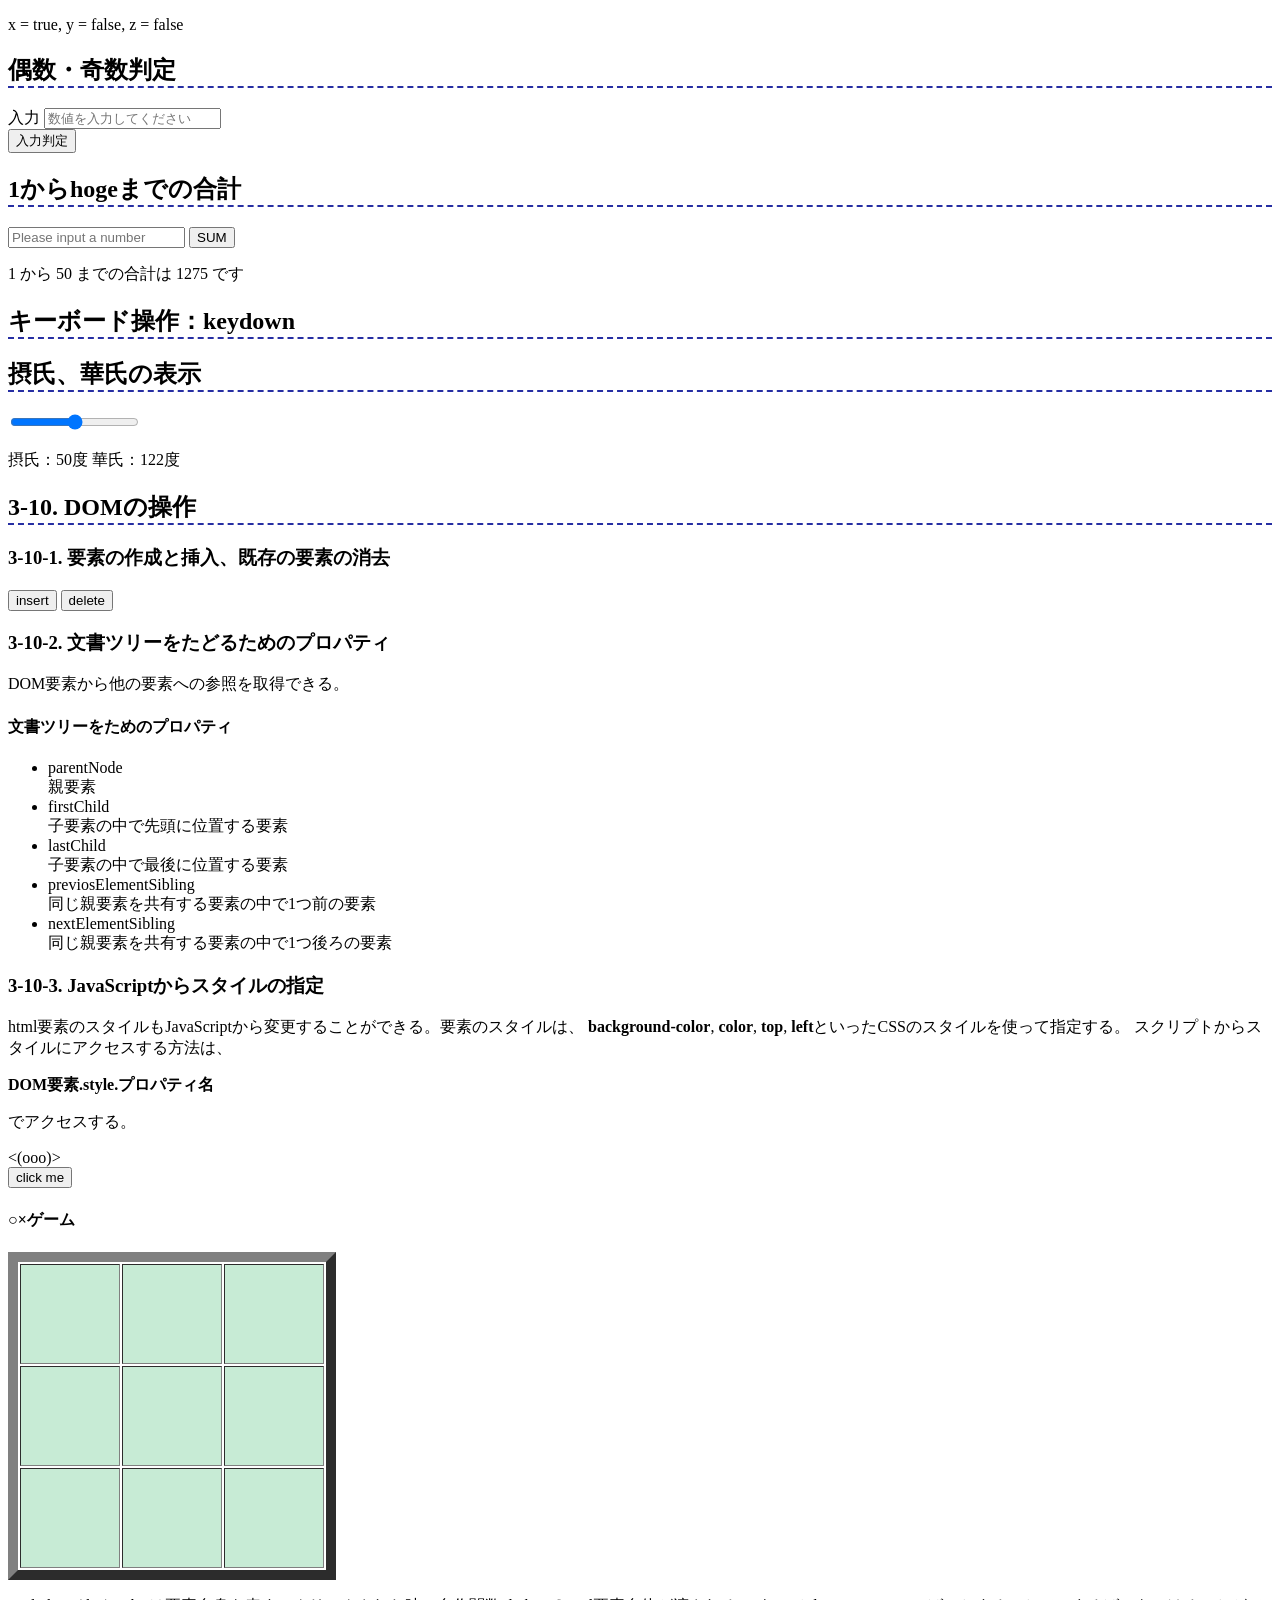
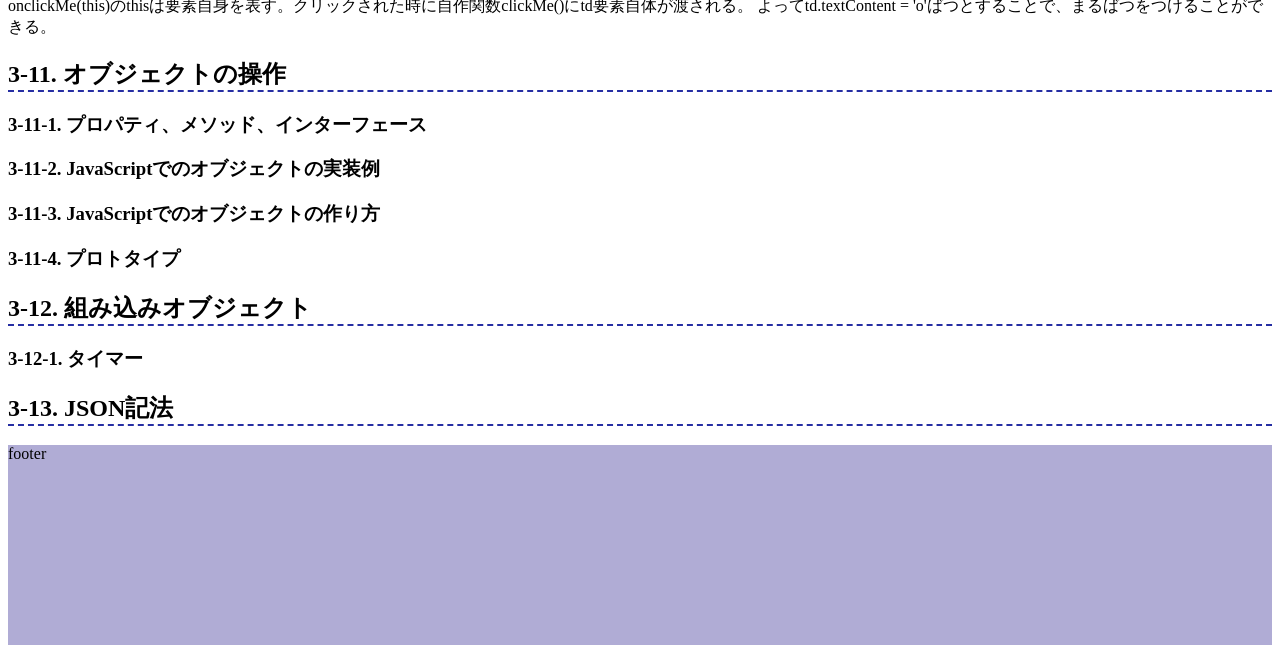
==== index.html @ eeb54aa1 "second commit" ====
<!DOCTYPE html>
<html>
    <head>
        <meta charset="utf-8">
        <title></title>
        <link rel="stylesheet" type="text/css" href="css/intro_js.css">
        <script defer src="scripts/intro_js.js" charset="utf-8"></script>
    </head>
    <body onload="init(); sum(); convert();">
        <!-- info -->
        <p id="info"></p>

        <!-- 入力された文字が数字かどうか判定 -->
        <div class="check">
            <h2>偶数・奇数判定</h2>
            <label>
                入力
                <input type="text" id="number" placeholder="数値を入力してください" /><br />
            </label>
            <button onclick="checkEven()">入力判定</button>
            <p id="judge"></p>
        </div>
        <!-- sum -->
        <div class="for-loop">
            <h2>1からhogeまでの合計</h2>
            <label>
                <input type="text" id="num" placeholder="Please input a number">
                <button type="button" onclick="sum()">SUM</button>
            </label>
            <p id="sum"></p>
        </div>
        <!-- switch -->
        <div class="switch">
            <h2>キーボード操作：keydown</h2>
            <p id="key"></p>
        </div>
        <!-- C to F -->
        <div class="c-to-f">
            <h2>摂氏、華氏の表示</h2>
            <input id="celsius" type="range" min="0" max="100" onchange="convert()" />
            <p id="result"></p>
        </div>
        <!-- manipulation of DOM(Document Object Model) -->
        <div class="dom">
            <h2>3-10. DOMの操作</h2>
            <h3>3-10-1. 要素の作成と挿入、既存の要素の消去</h3>
            <button type="button" onclick="insertItem()">insert</button>
            <button type="button" onclick="removeItem()">delete</button><br />
            <ol id="list">
                <!-- insert or delete here -->
            </ol>

            <h3>3-10-2. 文書ツリーをたどるためのプロパティ</h3>
            DOM要素から他の要素への参照を取得できる。
            <h4>文書ツリーをためのプロパティ</h4>
            <ul id="prop">
                <li>parentNode</li>
                親要素
                <li>firstChild</li>
                子要素の中で先頭に位置する要素
                <li>lastChild</li>
                子要素の中で最後に位置する要素
                <li>previosElementSibling</li>
                同じ親要素を共有する要素の中で1つ前の要素
                <li>nextElementSibling</li>
                同じ親要素を共有する要素の中で1つ後ろの要素
            </ul>

            <h3>3-10-3. JavaScriptからスタイルの指定</h3>
            <p>
                html要素のスタイルもJavaScriptから変更することができる。要素のスタイルは、
                <b>background-color</b>, <b>color</b>, <b>top</b>, <b>left</b>といったCSSのスタイルを使って指定する。
                スクリプトからスタイルにアクセスする方法は、 <br />
                <p><b>DOM要素.style.プロパティ名</b></p>
                でアクセスする。
            </p>
            <div id="ufo">
                <(ooo)>
            </div>
            <button type="button" onclick="changeColor()">click me</button>
            <h4 id="maru_batsu"><b>○×ゲーム</b></h4>
            <p>
                onclickMe(this)のthisは要素自身を表す。クリックされた時に自作関数clickMe()にtd要素自体が渡される。
                よってtd.textContent = 'o'ばつとすることで、まるばつをつけることができる。
            </p>
        </div>

        <!-- 3-11 -->
        <div class="object">
            <h2>3-11. オブジェクトの操作</h2>
            <h3>3-11-1. プロパティ、メソッド、インターフェース</h3>
            <h3>3-11-2. JavaScriptでのオブジェクトの実装例</h3>
            <h3>3-11-3. JavaScriptでのオブジェクトの作り方</h3>
            <h3>3-11-4. プロトタイプ</h3>
        </div>

        <!-- 3-12 -->
        <div class="buildin-object">
            <h2>3-12. 組み込みオブジェクト</h2>
            <h3>3-12-1. タイマー</h3>
            
        </div>

        <!-- 3-13 -->
        <div class="json">
            <h2>3-13. JSON記法</h2>

        </div>

        <footer>
            <p>footer</p>
        </footer>
    </body>
</html>
---- css/intro_js.css ----
* {
    box-sizing: border-box;
}

h2 {
    border-bottom: 2px dashed rgb(38, 46, 163);
}

.cell {
    width: 100px;
    height: 100px;
    background-color: rgba(69, 190, 118, 0.3);
    font-size: 50px;
    text-align: center;
}

footer {
    background-color: rgba(99, 91, 172, 0.5);
    width: 100%;
    height: 200px;
}
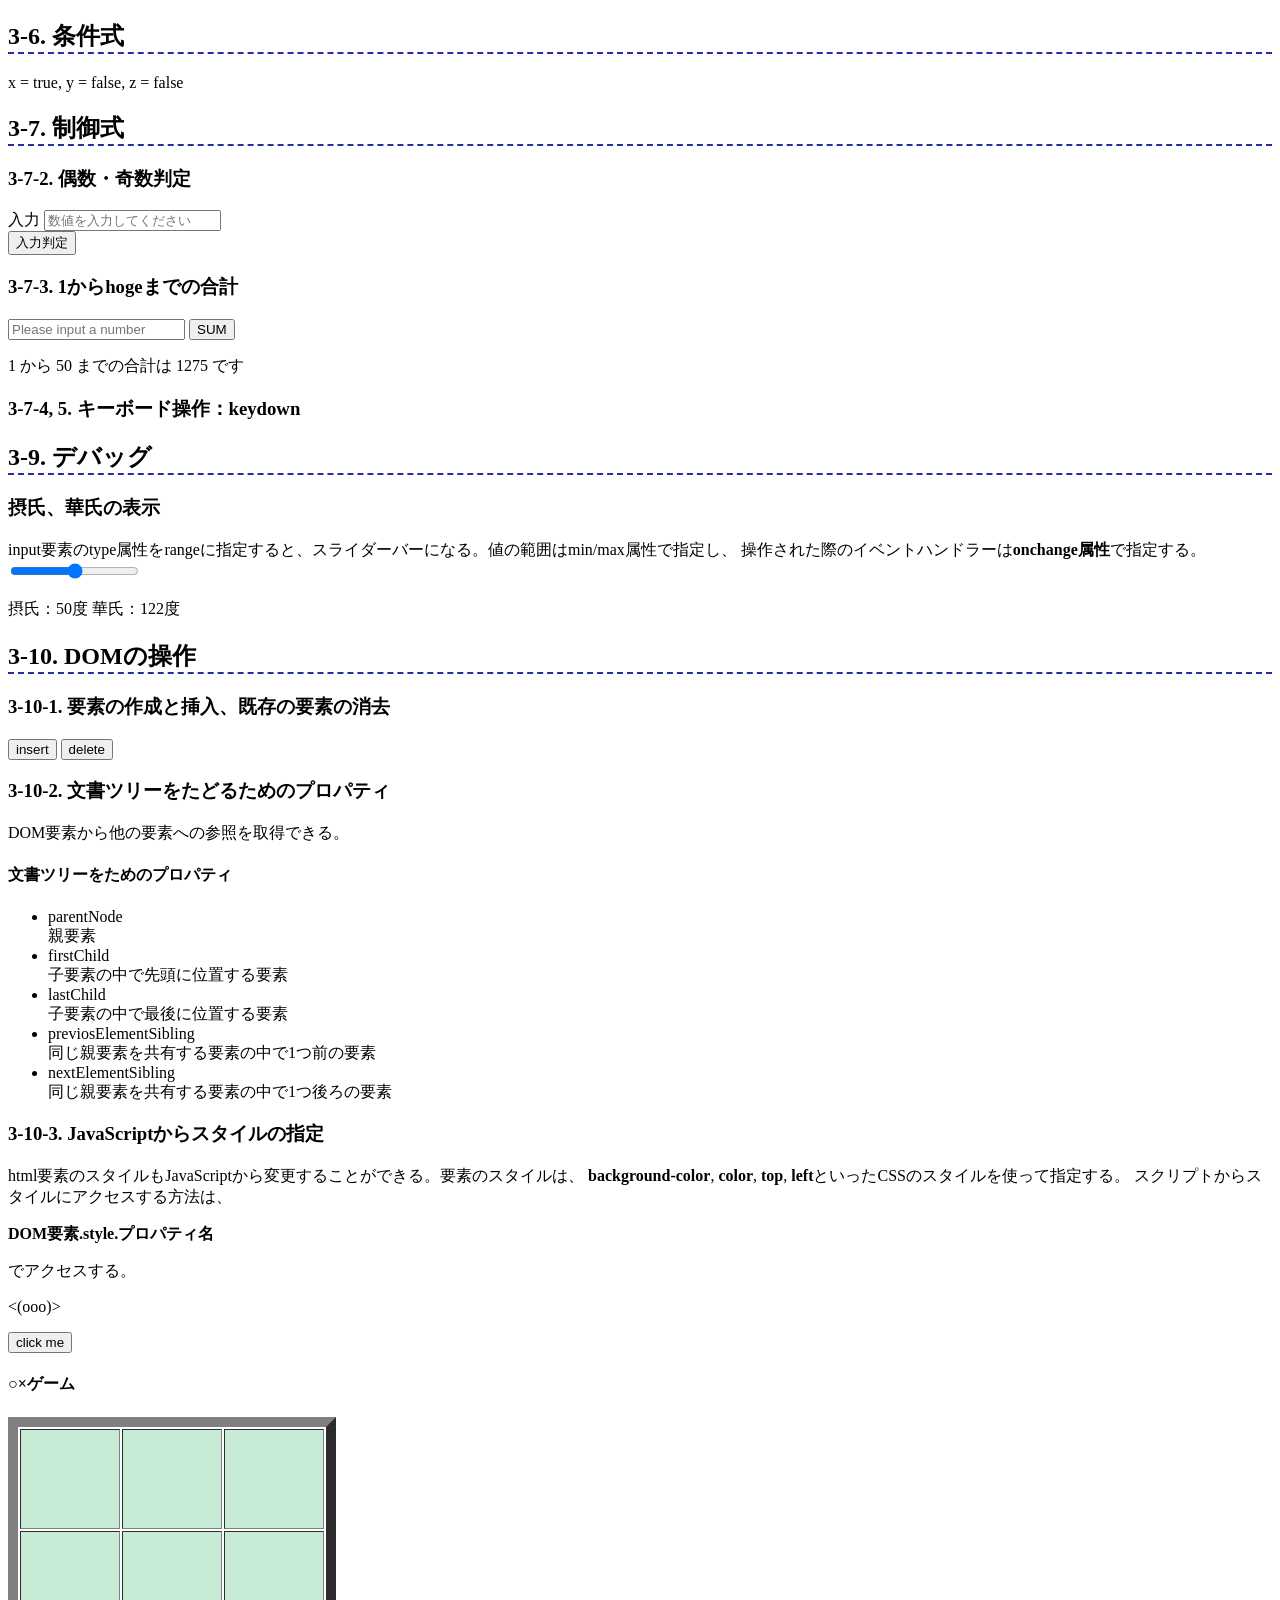
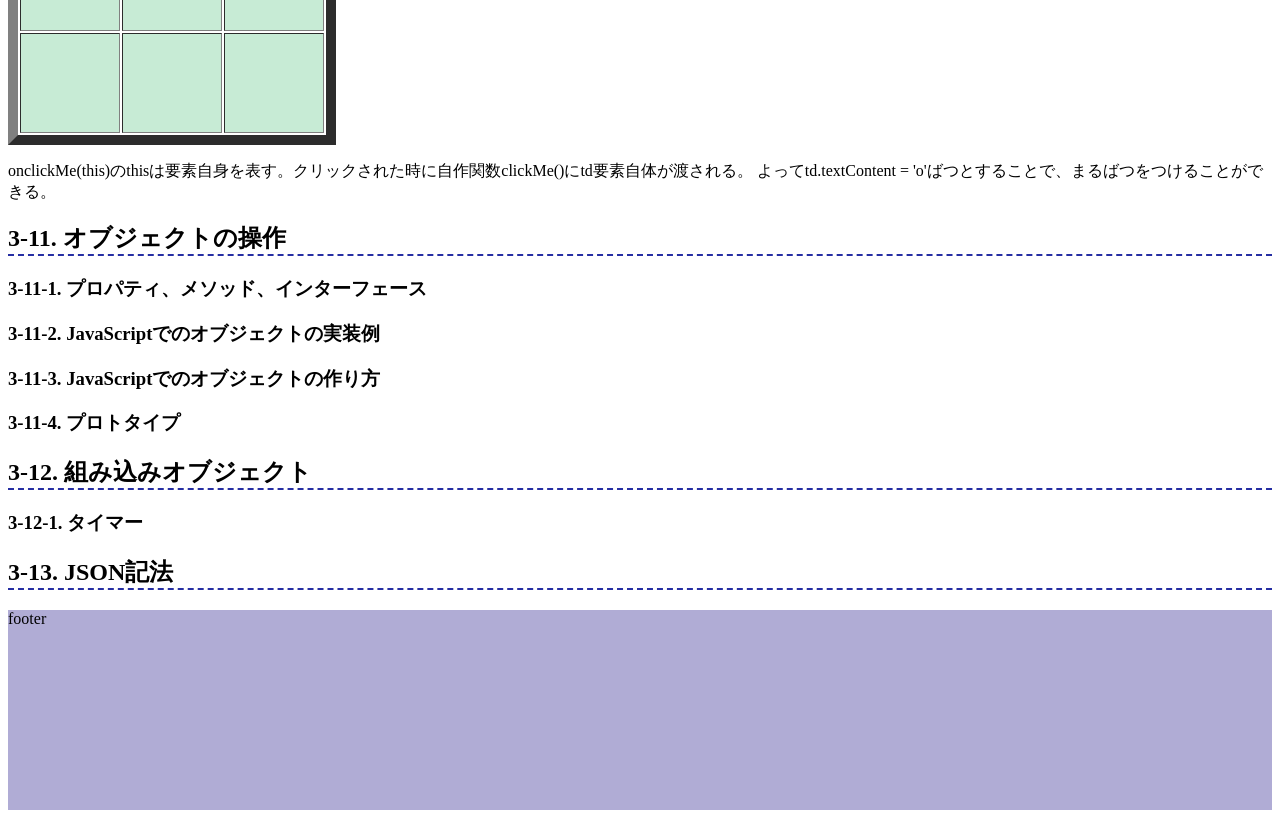
==== commit fef305d6: "on gh-pages branch, modify index.html" ====
--- a/index.html
+++ b/index.html
@@ -7,98 +7,131 @@
         <script defer src="scripts/intro_js.js" charset="utf-8"></script>
     </head>
     <body onload="init(); sum(); convert();">
-        <!-- info -->
-        <p id="info"></p>
+        <div class="3-6">
+            <h2>3-6. 条件式</h2>
+            <!-- info -->
+            <p id="info"></p>
+        </div>
 
-        <!-- 入力された文字が数字かどうか判定 -->
-        <div class="check">
-            <h2>偶数・奇数判定</h2>
-            <label>
-                入力
-                <input type="text" id="number" placeholder="数値を入力してください" /><br />
-            </label>
-            <button onclick="checkEven()">入力判定</button>
-            <p id="judge"></p>
+        <div class="3-7">
+            <h2>3-7. 制御式</h2>
+            <!-- guuki judge -->
+            <!-- 入力された文字が数字かどうか判定 -->
+            <div class="guuki">
+                <h3>3-7-2. 偶数・奇数判定</h3>
+                <label>
+                    入力
+                    <input type="text" id="number" placeholder="数値を入力してください" /><br />
+                </label>
+                <button onclick="checkEven()">入力判定</button>
+                <p id="judge"></p>
+            </div>
+            <!-- sum -->
+            <div class="for-loop">
+                <h3>3-7-3. 1からhogeまでの合計</h3>
+                <label>
+                    <input type="text" id="num" placeholder="Please input a number">
+                    <button type="button" onclick="sum()">SUM</button>
+                </label>
+                <p id="sum"></p>
+            </div>
+            <!-- switch -->
+            <div class="switch">
+                <h3>3-7-4, 5. キーボード操作：keydown</h3>
+                <p id="key"></p>
+            </div>
         </div>
-        <!-- sum -->
-        <div class="for-loop">
-            <h2>1からhogeまでの合計</h2>
-            <label>
-                <input type="text" id="num" placeholder="Please input a number">
-                <button type="button" onclick="sum()">SUM</button>
-            </label>
-            <p id="sum"></p>
+
+        <div class="3-9">
+            <h2>3-9. デバッグ</h2>
+            <div class="debug">
+                <!-- C to F -->
+                <h3>摂氏、華氏の表示</h3>
+                input要素のtype属性をrangeに指定すると、スライダーバーになる。値の範囲はmin/max属性で指定し、
+                操作された際のイベントハンドラーは<b>onchange属性</b>で指定する。
+                <input id="celsius" type="range" min="0" max="100" onchange="convert()" />
+                <p id="result"></p>
+            </div>
         </div>
-        <!-- switch -->
-        <div class="switch">
-            <h2>キーボード操作：keydown</h2>
-            <p id="key"></p>
-        </div>
-        <!-- C to F -->
-        <div class="c-to-f">
-            <h2>摂氏、華氏の表示</h2>
-            <input id="celsius" type="range" min="0" max="100" onchange="convert()" />
-            <p id="result"></p>
-        </div>
+
         <!-- manipulation of DOM(Document Object Model) -->
-        <div class="dom">
+        <div class="3-10">
             <h2>3-10. DOMの操作</h2>
-            <h3>3-10-1. 要素の作成と挿入、既存の要素の消去</h3>
-            <button type="button" onclick="insertItem()">insert</button>
-            <button type="button" onclick="removeItem()">delete</button><br />
-            <ol id="list">
-                <!-- insert or delete here -->
-            </ol>
-
-            <h3>3-10-2. 文書ツリーをたどるためのプロパティ</h3>
-            DOM要素から他の要素への参照を取得できる。
-            <h4>文書ツリーをためのプロパティ</h4>
-            <ul id="prop">
-                <li>parentNode</li>
-                親要素
-                <li>firstChild</li>
-                子要素の中で先頭に位置する要素
-                <li>lastChild</li>
-                子要素の中で最後に位置する要素
-                <li>previosElementSibling</li>
-                同じ親要素を共有する要素の中で1つ前の要素
-                <li>nextElementSibling</li>
-                同じ親要素を共有する要素の中で1つ後ろの要素
-            </ul>
-
-            <h3>3-10-3. JavaScriptからスタイルの指定</h3>
-            <p>
-                html要素のスタイルもJavaScriptから変更することができる。要素のスタイルは、
-                <b>background-color</b>, <b>color</b>, <b>top</b>, <b>left</b>といったCSSのスタイルを使って指定する。
-                スクリプトからスタイルにアクセスする方法は、 <br />
-                <p><b>DOM要素.style.プロパティ名</b></p>
-                でアクセスする。
-            </p>
-            <div id="ufo">
-                <(ooo)>
+            <!-- insert&delete items -->
+            <div class="insert-delete">
+                <h3>3-10-1. 要素の作成と挿入、既存の要素の消去</h3>
+                <button type="button" onclick="insertItem()">insert</button>
+                <button type="button" onclick="removeItem()">delete</button><br />
+                <ol id="list">
+                    <!-- insert or delete here -->
+                </ol>
             </div>
-            <button type="button" onclick="changeColor()">click me</button>
-            <h4 id="maru_batsu"><b>○×ゲーム</b></h4>
-            <p>
-                onclickMe(this)のthisは要素自身を表す。クリックされた時に自作関数clickMe()にtd要素自体が渡される。
-                よってtd.textContent = 'o'ばつとすることで、まるばつをつけることができる。
-            </p>
+            <!-- 文書ツリーをたどる -->
+            <div class="document-tree">
+                <h3>3-10-2. 文書ツリーをたどるためのプロパティ</h3>
+                DOM要素から他の要素への参照を取得できる。
+                <h4>文書ツリーをためのプロパティ</h4>
+                <ul id="prop">
+                    <li>parentNode</li>
+                    親要素
+                    <li>firstChild</li>
+                    子要素の中で先頭に位置する要素
+                    <li>lastChild</li>
+                    子要素の中で最後に位置する要素
+                    <li>previosElementSibling</li>
+                    同じ親要素を共有する要素の中で1つ前の要素
+                    <li>nextElementSibling</li>
+                    同じ親要素を共有する要素の中で1つ後ろの要素
+                </ul>
+            </div>
+            <!-- style configuration by JavaScript -->
+            <div class="style-set-js">
+                <h3>3-10-3. JavaScriptからスタイルの指定</h3>
+                <p>
+                    html要素のスタイルもJavaScriptから変更することができる。要素のスタイルは、
+                    <b>background-color</b>, <b>color</b>, <b>top</b>, <b>left</b>といったCSSのスタイルを使って指定する。
+                    スクリプトからスタイルにアクセスする方法は、 <br />
+                    <p><b>DOM要素.style.プロパティ名</b></p>
+                    でアクセスする。
+                </p>
+                <p id="ufo">
+                    <(ooo)>
+                </p>
+                <button type="button" onclick="changeColor()">click me</button>
+                <h4 id="maru_batsu"><b>○×ゲーム</b></h4>
+                <p>
+                    onclickMe(this)のthisは要素自身を表す。クリックされた時に自作関数clickMe()にtd要素自体が渡される。
+                    よってtd.textContent = 'o'ばつとすることで、まるばつをつけることができる。
+                </p>
+            </div>
         </div>
 
         <!-- 3-11 -->
-        <div class="object">
+        <div class="3-11">
             <h2>3-11. オブジェクトの操作</h2>
-            <h3>3-11-1. プロパティ、メソッド、インターフェース</h3>
-            <h3>3-11-2. JavaScriptでのオブジェクトの実装例</h3>
-            <h3>3-11-3. JavaScriptでのオブジェクトの作り方</h3>
-            <h3>3-11-4. プロトタイプ</h3>
+            <!--  -->
+            <div class="object">
+                <h3>3-11-1. プロパティ、メソッド、インターフェース</h3>
+            </div>
+            <!--  -->
+            <div class="object">
+                <h3>3-11-2. JavaScriptでのオブジェクトの実装例</h3>
+            </div>
+            <!--  -->
+            <div class="object">
+                <h3>3-11-3. JavaScriptでのオブジェクトの作り方</h3>
+            </div>
+            <!--  -->
+            <div class="object">
+                <h3>3-11-4. プロトタイプ</h3>
+            </div>
         </div>
 
         <!-- 3-12 -->
         <div class="buildin-object">
             <h2>3-12. 組み込みオブジェクト</h2>
             <h3>3-12-1. タイマー</h3>
-            
+
         </div>
 
         <!-- 3-13 -->
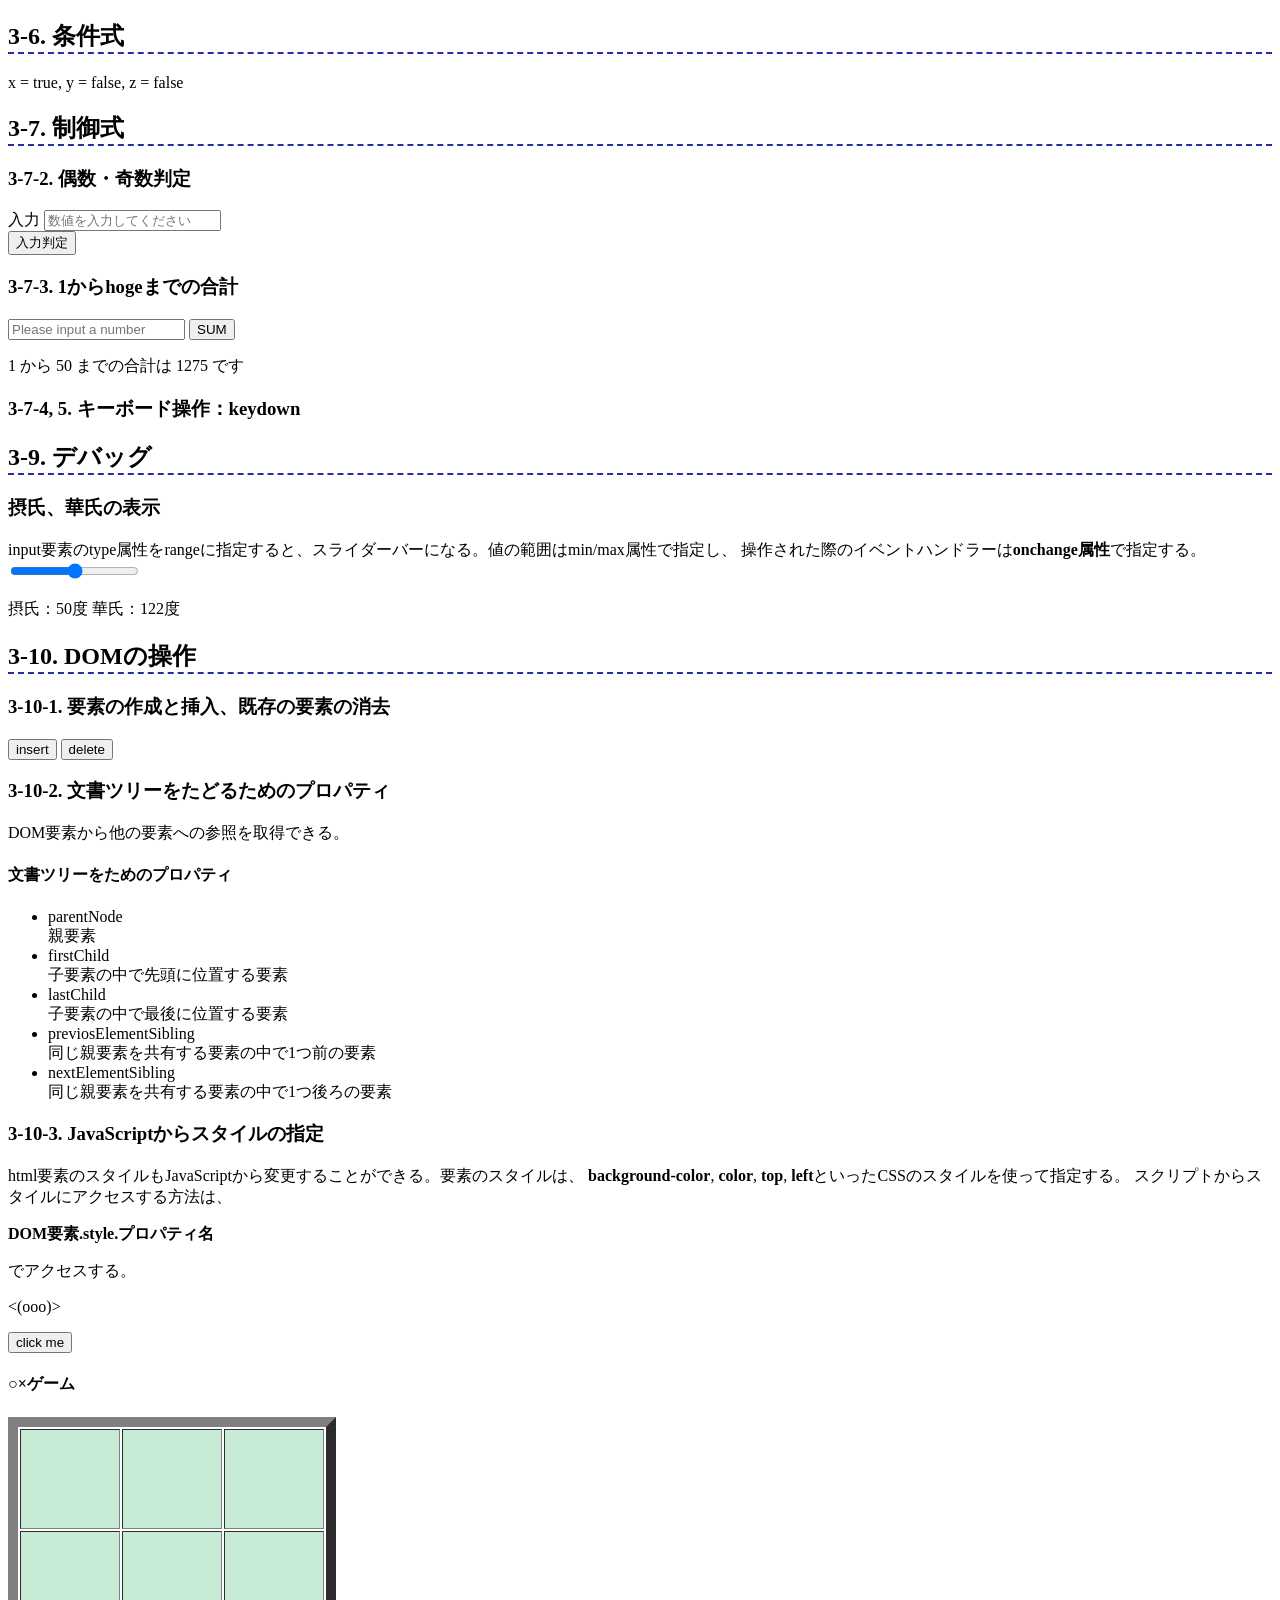
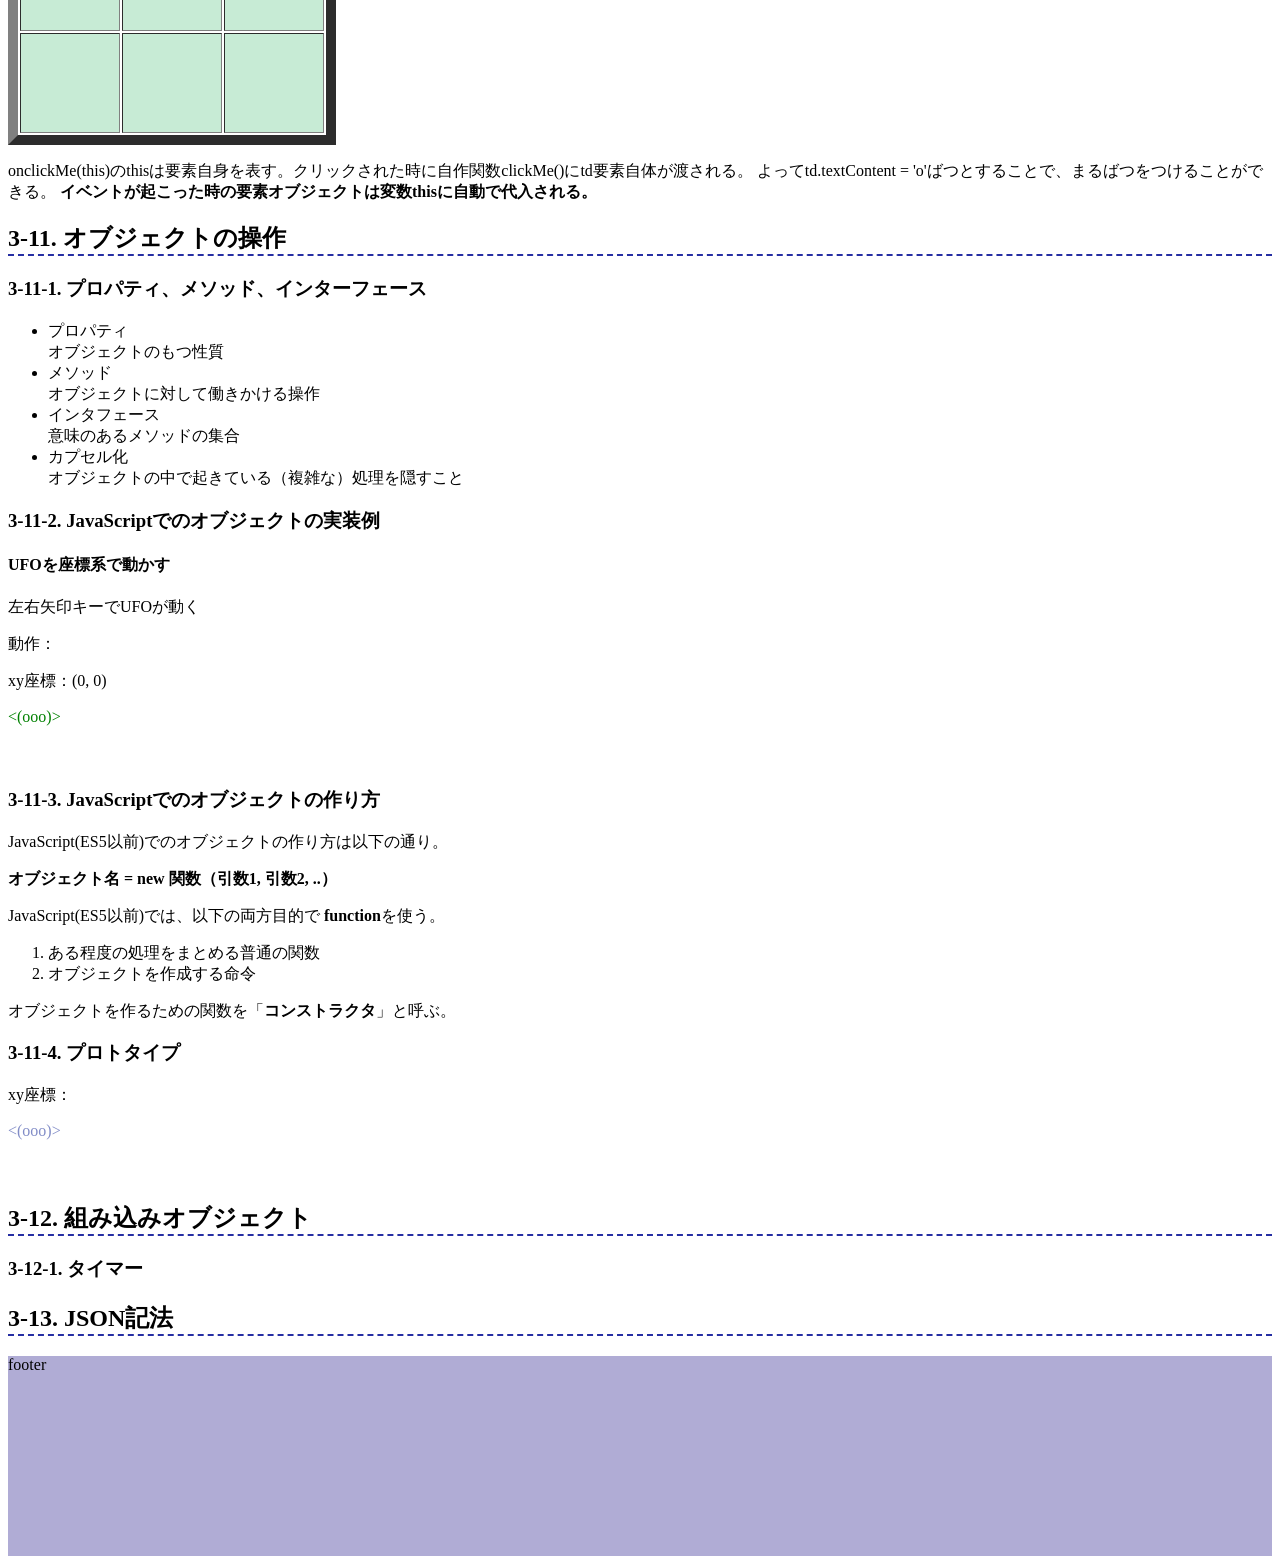
==== commit ada7cc87: "learn javascript prototype" ====
--- a/index.html
+++ b/index.html
@@ -5,8 +5,9 @@
         <title></title>
         <link rel="stylesheet" type="text/css" href="css/intro_js.css">
         <script defer src="scripts/intro_js.js" charset="utf-8"></script>
+        <script defer src="scripts/ufo.js" charset="utf-8"></script>
     </head>
-    <body onload="init(); sum(); convert();">
+    <body onload="init(); sum(); convert(); init2(); init_ufo()">
         <div class="3-6">
             <h2>3-6. 条件式</h2>
             <!-- info -->
@@ -102,7 +103,9 @@
                 <p>
                     onclickMe(this)のthisは要素自身を表す。クリックされた時に自作関数clickMe()にtd要素自体が渡される。
                     よってtd.textContent = 'o'ばつとすることで、まるばつをつけることができる。
+                    <b>イベントが起こった時の要素オブジェクトは変数thisに自動で代入される。</b>
                 </p>
+
             </div>
         </div>
 
@@ -112,18 +115,52 @@
             <!--  -->
             <div class="object">
                 <h3>3-11-1. プロパティ、メソッド、インターフェース</h3>
+                <ul>
+                    <li>プロパティ</li>
+                    オブジェクトのもつ性質
+                    <li>メソッド</li>
+                    オブジェクトに対して働きかける操作
+                    <li>インタフェース</li>
+                    意味のあるメソッドの集合
+                    <li>カプセル化</li>
+                    オブジェクトの中で起きている（複雑な）処理を隠すこと
+                </ul>
             </div>
             <!--  -->
             <div class="object">
                 <h3>3-11-2. JavaScriptでのオブジェクトの実装例</h3>
+                <h4>UFOを座標系で動かす</h4>
+                <p id="">左右矢印キーでUFOが動く</p>
+                <p>動作：<span id="caution"></span> </p>
+                <p>xy座標：<span id="xy-plane"></span></p>
+                <div id="ufo2">
+                    <(ooo)>
+                </div>
             </div>
             <!--  -->
             <div class="object">
                 <h3>3-11-3. JavaScriptでのオブジェクトの作り方</h3>
+                JavaScript(ES5以前)でのオブジェクトの作り方は以下の通り。
+                <p>
+                    <b>オブジェクト名 = new 関数（引数1, 引数2, ..）</b>
+                </p>
+                <p>
+                    JavaScript(ES5以前)では、以下の両方目的で <b>function</b>を使う。
+                    <ol>
+                        <li>ある程度の処理をまとめる普通の関数</li>
+                        <li>オブジェクトを作成する命令</li>
+                    </ol>
+                    オブジェクトを作るための関数を「<b>コンストラクタ</b>」と呼ぶ。
+
+                </p>
             </div>
             <!--  -->
             <div class="object">
                 <h3>3-11-4. プロトタイプ</h3>
+                <p>xy座標：<span id="new-xy-plane"></span></p>
+                <div id="ufo3">
+                    <(ooo)>
+                </div>
             </div>
         </div>
 
--- a/css/intro_js.css
+++ b/css/intro_js.css
@@ -14,6 +14,24 @@
     text-align: center;
 }
 
+#ufo2 {
+    position: relative;
+    /* top: 30px; */
+    /* left: 0; */
+    width: 60px;
+    height: 60px;
+    color: green;
+}
+
+#ufo3 {
+    position: relative;
+    /* top: 30px; */
+    /* left: 0; */
+    width: 60px;
+    height: 60px;
+    color: rgba(3, 25, 144, 0.5);
+}
+
 footer {
     background-color: rgba(99, 91, 172, 0.5);
     width: 100%;
